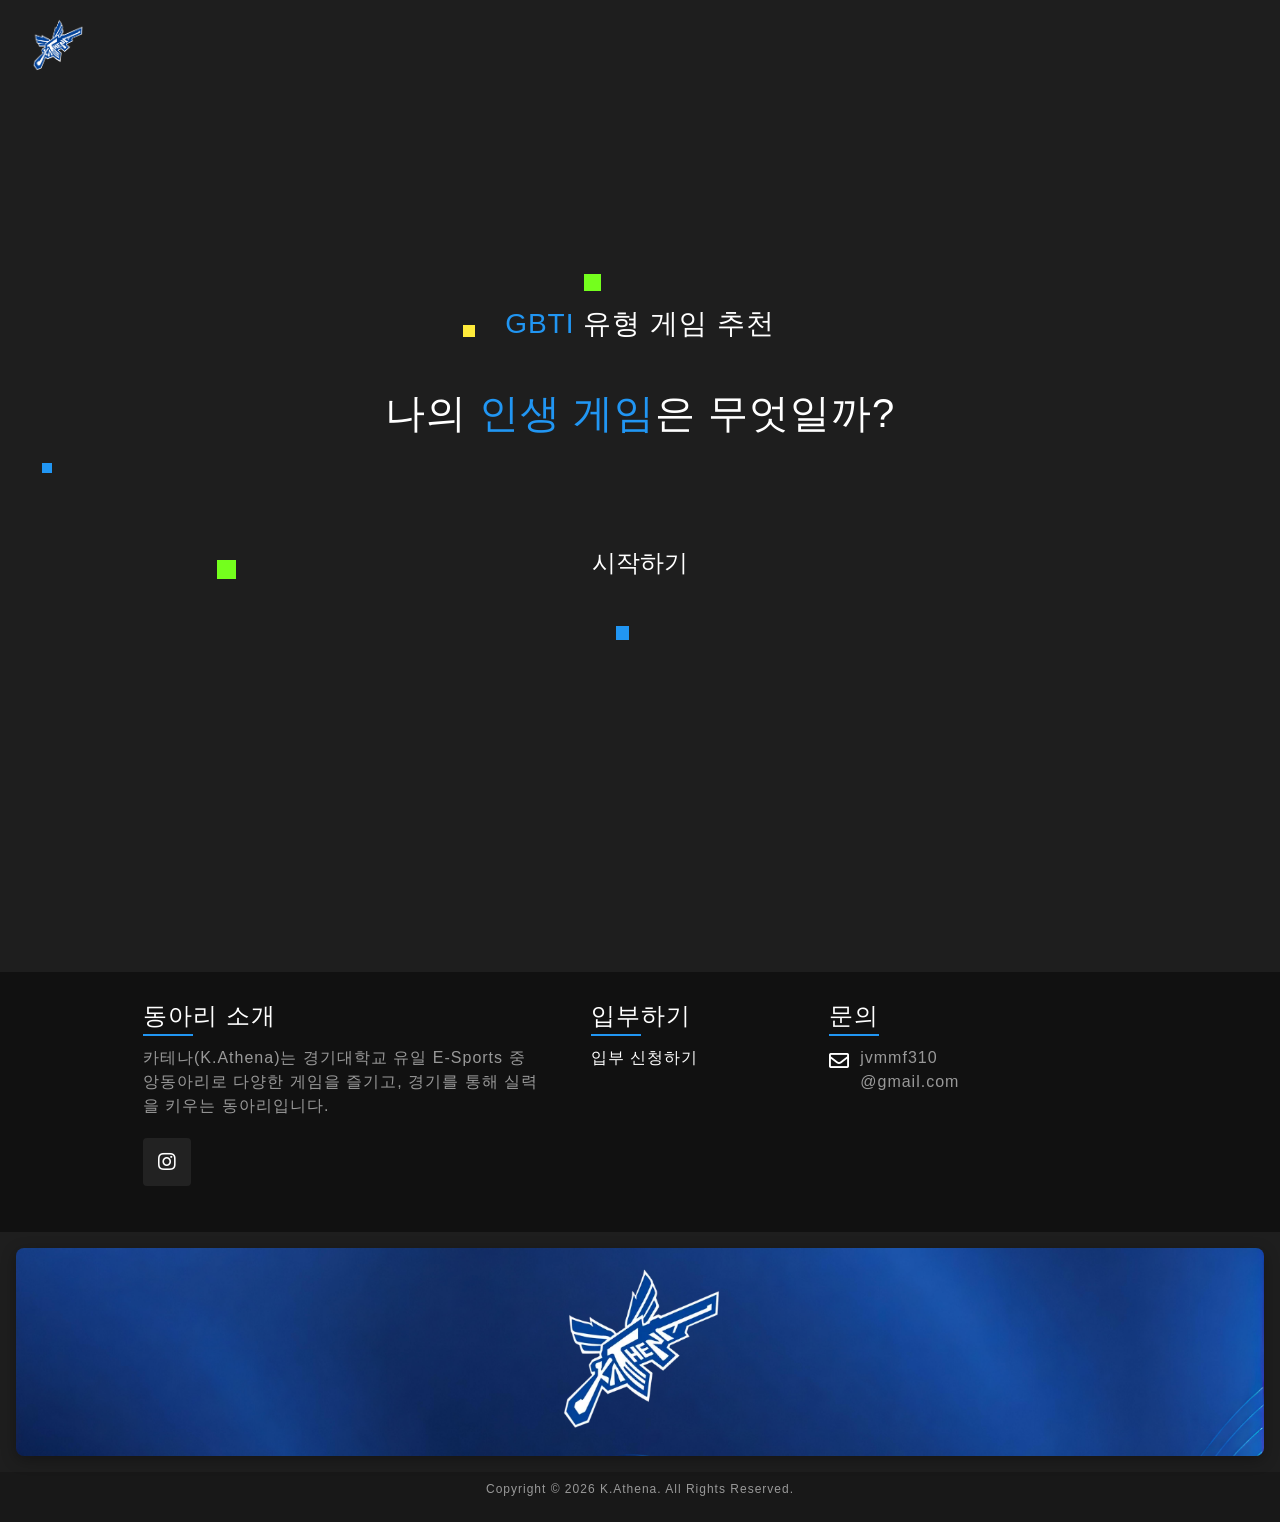
==== index.html @ c2b54589 "Initial commit: GBTI game recommendation site" ====
<!doctype html>
<html lang=ko>

  <head>
    <meta charset=UTF-8>
    <meta name=viewport content="width=device-width,initial-scale=1,minimum-scale=1,maximum-scale=1">
    <meta http-equiv=X-UA-Compatible content="ie=edge">
    <meta http-equiv=Content-Security-Policy content=upgrade-insecure-requests>

    <title>GBTI 인생 게임 추천</title>
    <link rel="icon" href="./assets/images/logo.png" type="image/png">
    
    <link rel=stylesheet href=https://unpkg.com/swiper/swiper-bundle.min.css>
    <link rel=stylesheet href=https://cdn.jsdelivr.net/npm/bootstrap@4.5.3/dist/css/bootstrap.min.css integrity=sha384-TX8t27EcRE3e/ihU7zmQxVncDAy5uIKz4rEkgIXeMed4M0jlfIDPvg6uqKI2xXr2 crossorigin=anonymous>
    <link rel=stylesheet href=https://pro.fontawesome.com/releases/v5.10.0/css/all.css integrity=sha384-AYmEC3Yw5cVb3ZcuHtOA93w35dYTsvhLPVnYs9eStHfGJvOvKxVfELGroGkvsg+p crossorigin=anonymous>
    <link rel=stylesheet href=./assets/css/style.css>
    
    <script src=https://code.jquery.com/jquery-3.5.0.js></script>

    <script async src="https://www.googletagmanager.com/gtag/js?id=G-J01BJ2N7EK"></script>
    <script>function gtag(){dataLayer.push(arguments)}window.dataLayer=window.dataLayer||[],gtag("js",new Date),gtag("config","G-J01BJ2N7EK")</script>
    <script data-ad-client=ca-pub-6017561848628392 async src=https://pagead2.googlesyndication.com/pagead/js/adsbygoogle.js></script>
  </head>
  

  <body>

    <section class=start>
      <div class=startpage>
        <div class="titlebox mb-7 text-center">
          <h2 class="mb-5 text-center"><span class=title-hgl>GBTI</span> 유형 게임 추천</h2>
          <h1 class="mb-5 mt-3 text-center">나의 <span class=title-hgl>인생 게임</span>은 무엇일까?</h1>
          <button type=button class="mt-5 starttest" onclick="location.href='./quiz.html'">시작하기</button>
        </div>
      </div>
    </section>



    <script src="//s7.addthis.com/js/300/addthis_widget.js#pubid=ra-601fff2f622dc806"></script>
    <script src=//t1.daumcdn.net/kas/static/ba.min.js async></script>
    <script src=https://unpkg.com/swiper/swiper-bundle.min.js></script>
    <script src=https://cdn.jsdelivr.net/npm/bootstrap@4.5.3/dist/js/bootstrap.bundle.min.js integrity=sha384-ho+j7jyWK8fNQe+A12Hb8AhRq26LrZ/JpcUGGOn+Y7RsweNrtN/tE3MoK7ZeZDyx crossorigin=anonymous></script>

    <script src=./assets/js/bg.js></script>
    <script src=./assets/js/main.js></script>
    <script src=./components/load.js></script>

  </body>
</html>
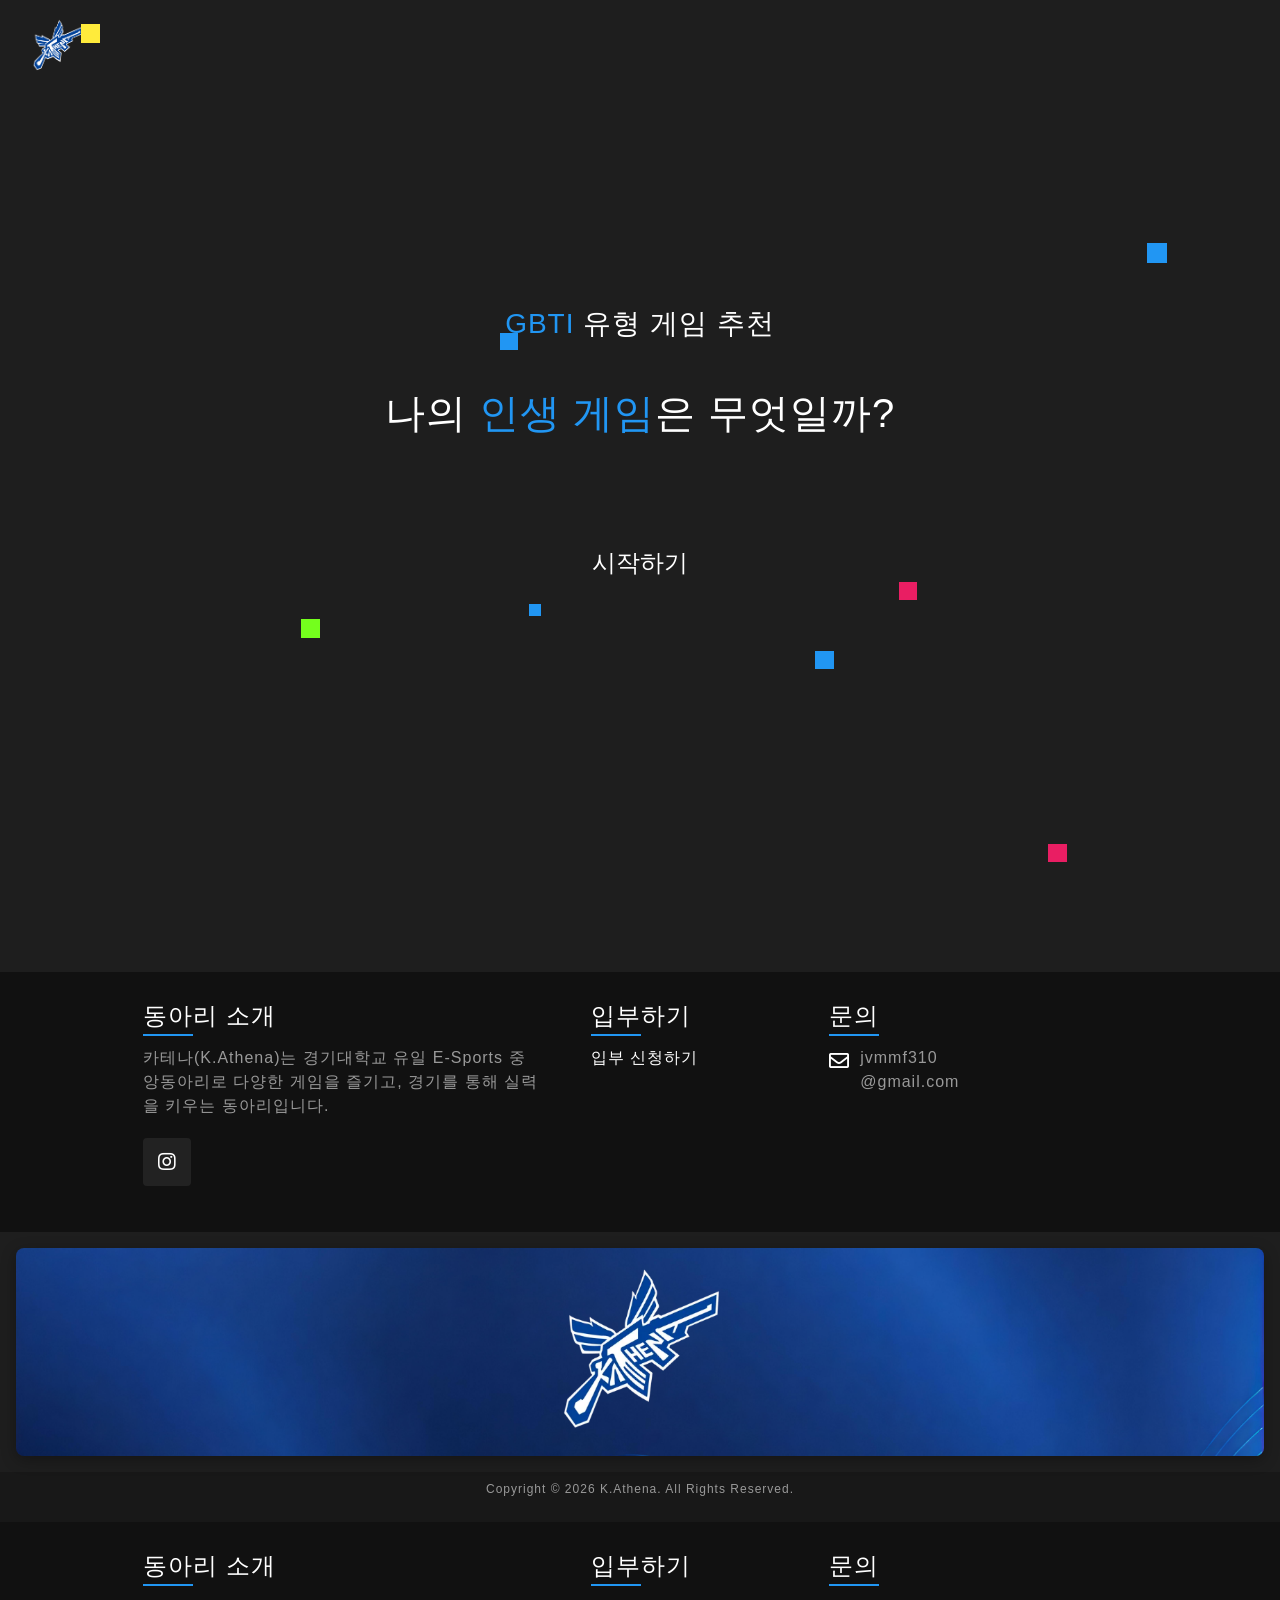
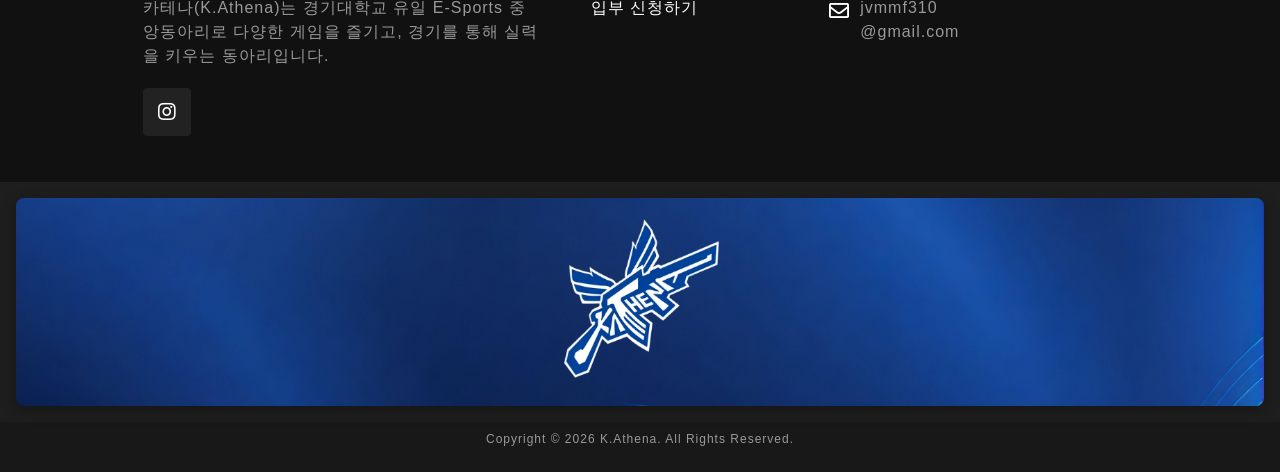
==== commit 00e32507: "Update MBTI game recommendations and improve features - Update all 16 MBTI types with new game selec" ====
--- a/index.html
+++ b/index.html
@@ -25,6 +25,7 @@
   
 
   <body>
+    <div id="header"></div>
 
     <section class=start>
       <div class=startpage>
@@ -36,6 +37,7 @@
       </div>
     </section>
 
+    <div id="footer"></div>
 
 
     <script src="//s7.addthis.com/js/300/addthis_widget.js#pubid=ra-601fff2f622dc806"></script>
@@ -46,6 +48,13 @@
     <script src=./assets/js/bg.js></script>
     <script src=./assets/js/main.js></script>
     <script src=./components/load.js></script>
+    
+    <script>
+      $(function() {
+        $("#header").load("./components/header.html");
+        $("#footer").load("./components/footer.html");
+      });
+    </script>
 
   </body>
 </html>
